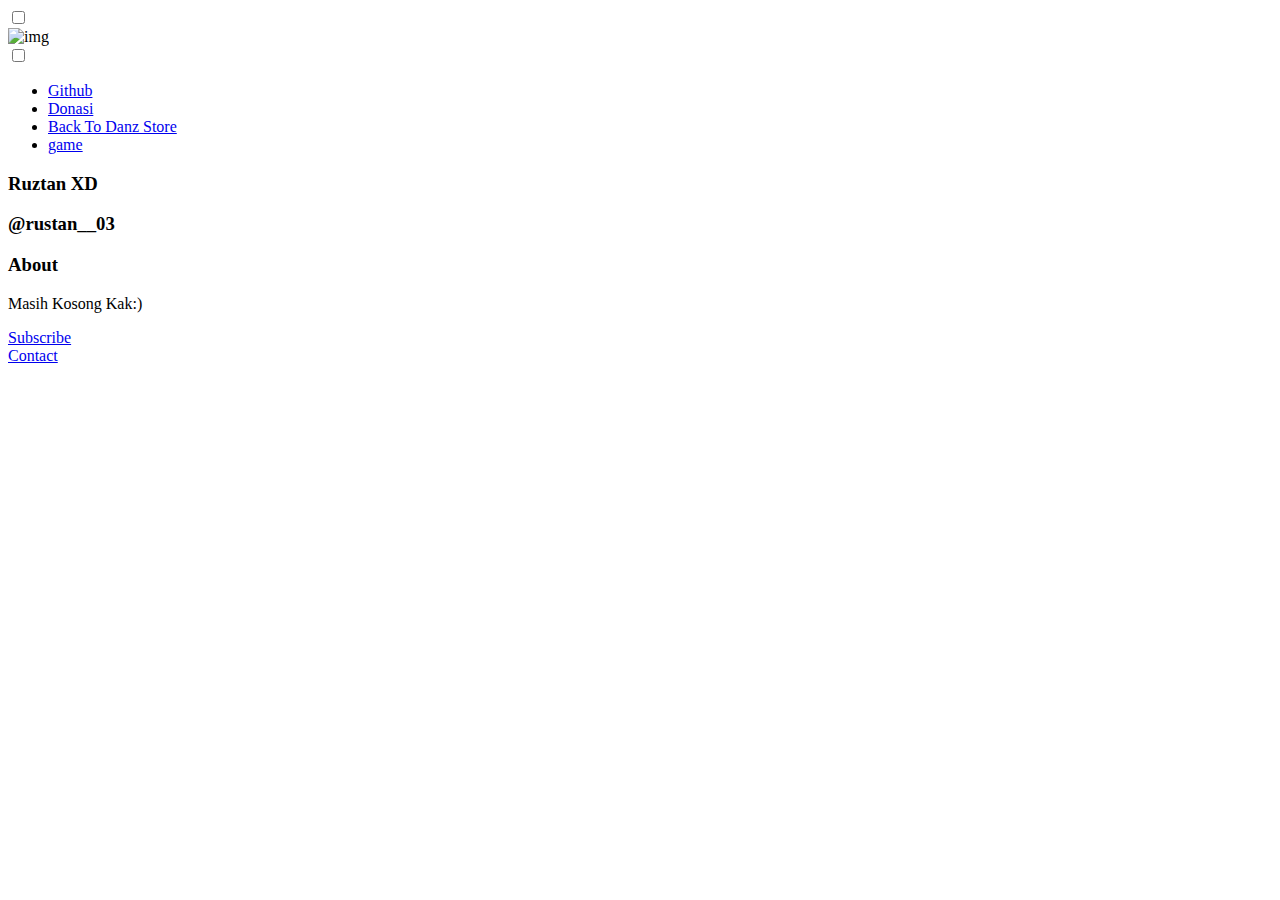
==== profile.html @ 5e83695a "Update profile.html" ====
<!doctype html>
<html lang="en">

<head>
  <meta charset="UTF-8">
  <meta name="viewport" content="width=device-width, initial-scale=1.0">
  <meta http-equiv="X-UA-Compatible" content="ie=edge">
  <script src="https://kit.fontawesome.com/a81368914c.js"></script>
  <link
    href="https://fonts.googleapis.com/css2?family=Cutive+Mono&family=Poppins:wght@100;200;300;400;500;600;700&display=swap"
    rel="stylesheet">
  <link rel="stylesheet" href="https://raw.githack.com/Danuy-Coder/api/main/api.css">
  <title>Ruztan XD</title>
  <link rel="icon" href="icons/favicon.ico" type="image/x-icon">
</head>

<body id="body" class="dark">
  <div class="wrapper">
    <div class="toggle">
      <input class="toggle-input" type="checkbox" />
      <div class="toggle-bg"></div>
      <div class="toggle-switch">
        <div class="toggle-switch-figure"></div>
        <div class="toggle-switch-figureAlt"></div>
      </div>
    </div>
  </div>
  <div class="modal">
    <img src="https://telegra.ph/file/f9a3f6823a9b6871c5c7f.jpg" alt="img">
    <div class="close"></div>
  </div>

  <div id="container" class="container">
    <input type="checkbox" name="" id="check">
    <div class="card">
      <div class="sidebar" id="sidebar">
        <ul>

          <li><a class="active" href="https://github.com/Projecksku">Github</a></li>
          <li><a class="active" href="https://saweria.co/Rus">Donasi</a></li>
          <li><a class="active" href="index.html">Back To Danz Store</a></li>
          <li><a class="active" href="game.html">game</a></li>


        </ul>
      </div>
      <div class="header">
        <label for="check" class="checkbtn" id="chkbtn">
          <div class="hamburger-menu">
            <div class="center"></div>
          </div>
        </label>
        <a href="mailto: rustanrustan.10jf@gmail.com" class="mail">
          <i class="far fa-envelope"></i>
        </a>
        <div class="main">
          <div class="image">
            <div class="hover">
              <i class="fas fa-camera fa-2x"></i>
            </div>
          </div>
          <h3 class="name">Ruztan XD</h3>
          <h3 class="sub-name">@rustan__03</h3>
        </div>
      </div>

      <div class="content">
        <div class="left">
          <div class="about-container">
            <h3 class="title">About</h3>
            <p class="text">Masih Kosong Kak:)</p>
          </div>
          <div class="icons-container">
            <a href="https://github.com/Danuy-Coder" class="icon">
              <i class="fab fa-github"></i>
            </a>
            <a href="https://www.instagram.com/rustan__03" class="icon">
              <i class="fab fa-instagram"></i>
            </a>
            <a href="https://wa.me/6282192465791" class="icon">
              <i class="fab fa-whatsapp"></i>
            </a>


          </div>
          <div class="buttons-wrap">
            <div class="share-wrap">
              <a href="https://www.youtube.com/@ruztan" class="follow">Subscribe</a>
            </div>
            <div class="share-wrap">
              <a href="https://wa.me/6282192465791" class="share">Contact</a>
            </div>
          </div>
        </div>
      </div>
    </div>
  </div>
  <script src="https://erzacanz.github.io/simple/static/js/app.js"></script>
  <script></script>
</body>

</html>
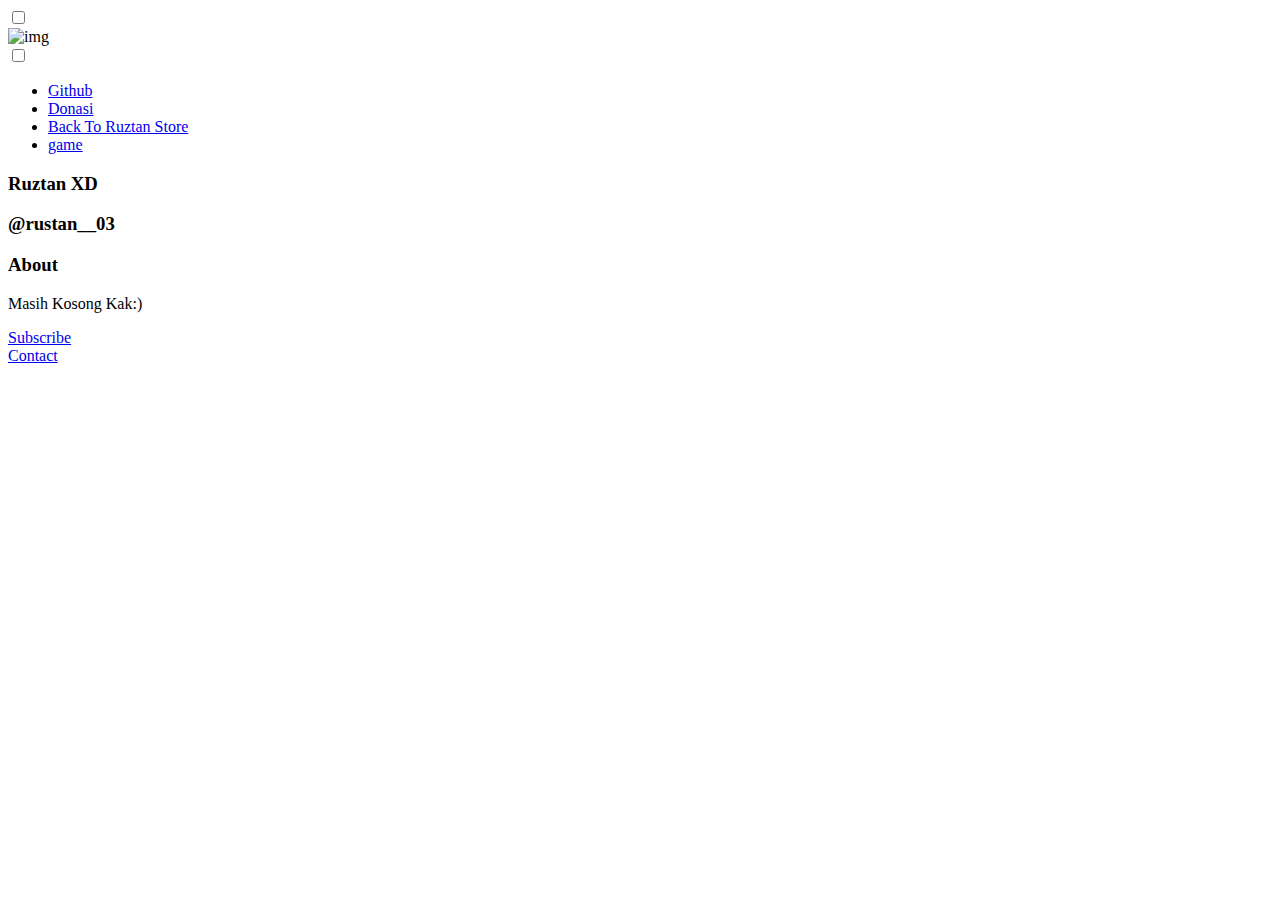
==== commit 262d3645: "Add files via upload" ====
--- a/profile.html
+++ b/profile.html
@@ -26,7 +26,7 @@
     </div>
   </div>
   <div class="modal">
-    <img src="https://telegra.ph/file/f9a3f6823a9b6871c5c7f.jpg" alt="img">
+    <img src="https://i.imgur.com/vUKDMQW.jpg" alt="img">
     <div class="close"></div>
   </div>
 
@@ -38,7 +38,7 @@
 
           <li><a class="active" href="https://github.com/Projecksku">Github</a></li>
           <li><a class="active" href="https://saweria.co/Rus">Donasi</a></li>
-          <li><a class="active" href="index.html">Back To Danz Store</a></li>
+          <li><a class="active" href="index.html">Back To Ruztan Store</a></li>
           <li><a class="active" href="game.html">game</a></li>
 
 
@@ -99,4 +99,4 @@
   <script></script>
 </body>
 
-</html>
+</html>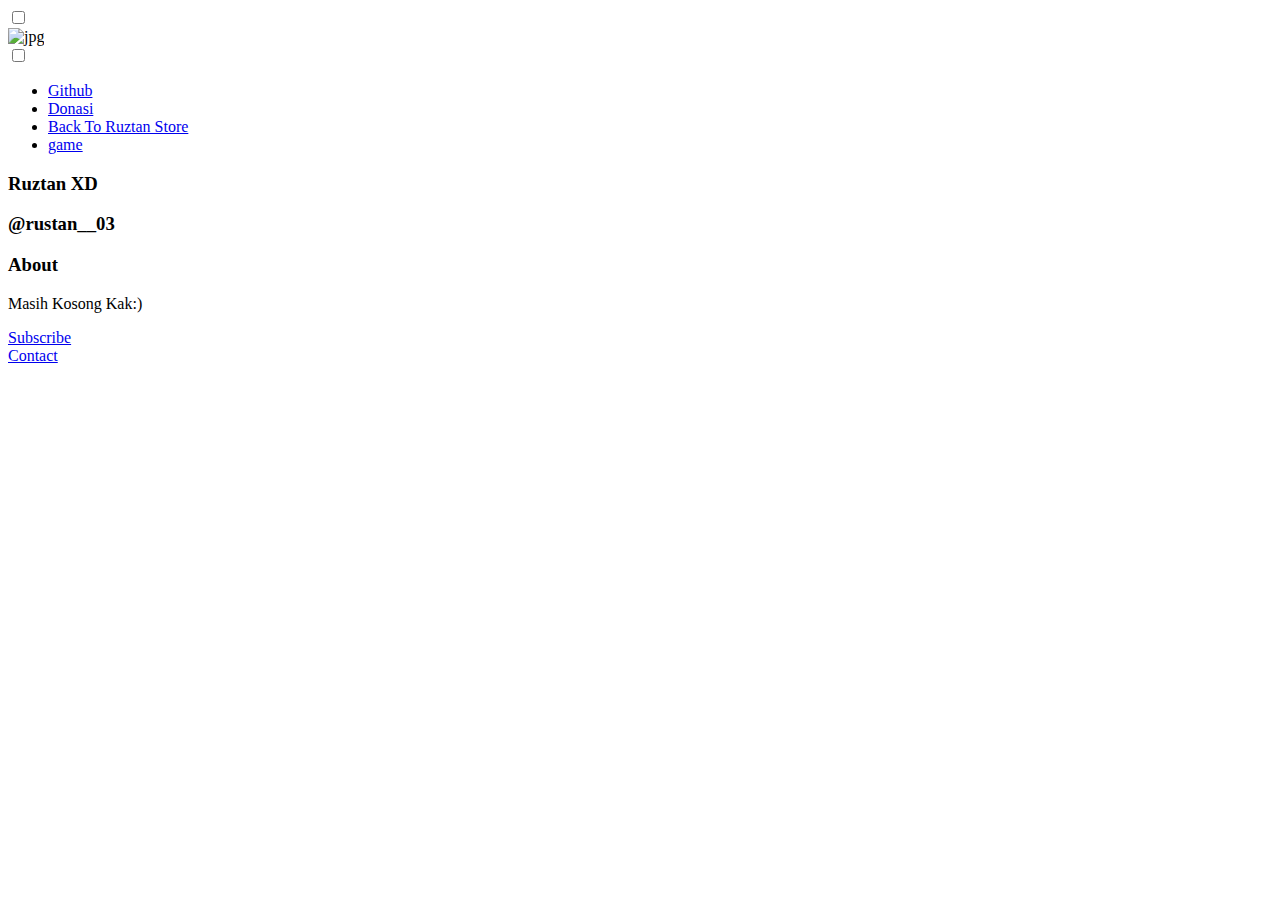
==== commit e8d17b66: "Update profile.html" ====
--- a/profile.html
+++ b/profile.html
@@ -26,7 +26,7 @@
     </div>
   </div>
   <div class="modal">
-    <img src="https://i.imgur.com/vUKDMQW.jpg" alt="img">
+    <img src="https://telegra.ph/file/f9a3f6823a9b6871c5c7f.jpg" alt="jpg">
     <div class="close"></div>
   </div>
 
@@ -99,4 +99,4 @@
   <script></script>
 </body>
 
-</html>+</html>
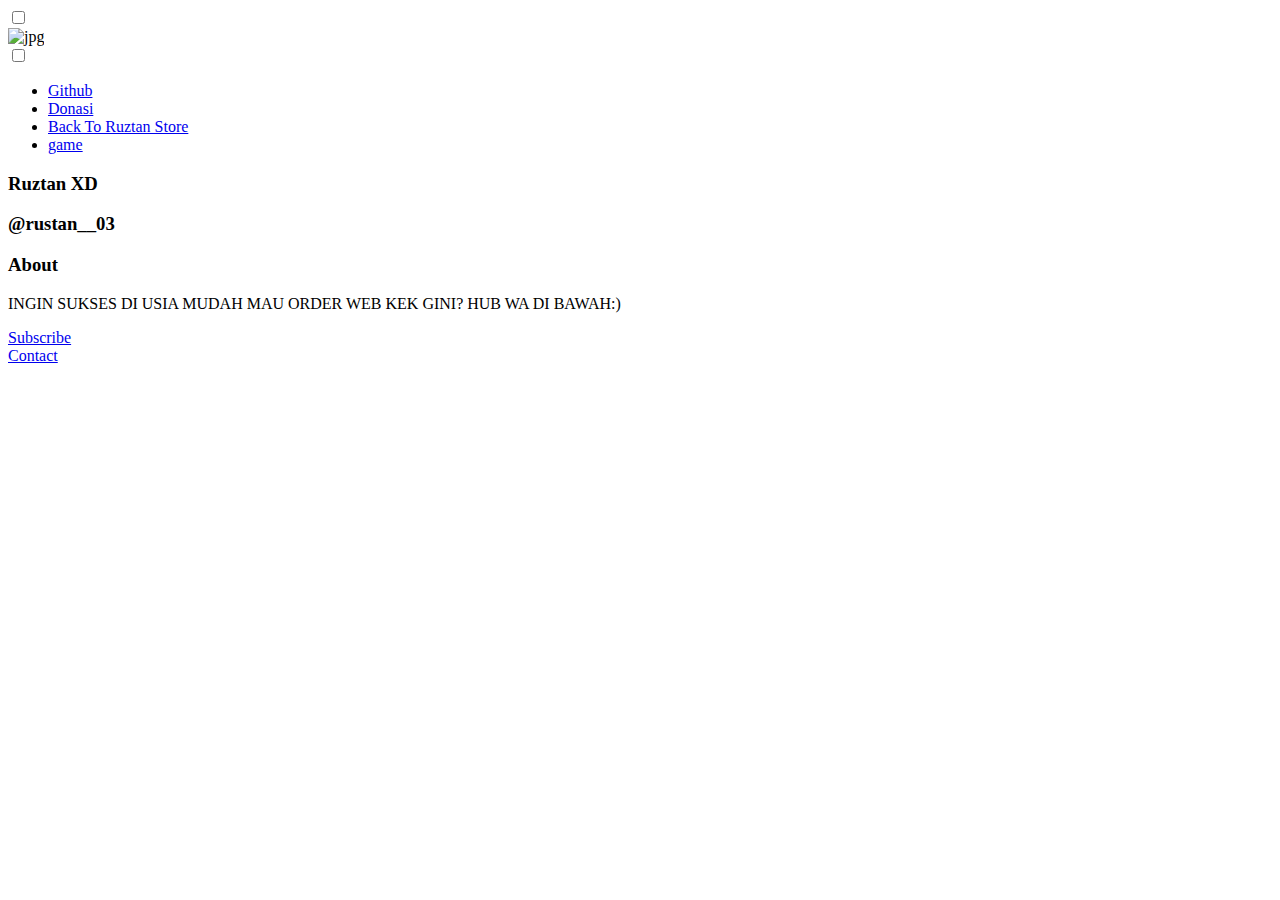
==== commit 7e362377: "Update profile.html" ====
--- a/profile.html
+++ b/profile.html
@@ -68,7 +68,8 @@
         <div class="left">
           <div class="about-container">
             <h3 class="title">About</h3>
-            <p class="text">Masih Kosong Kak:)</p>
+            <p class="text">INGIN SUKSES DI USIA MUDAH 
+             MAU ORDER WEB KEK GINI? HUB WA DI BAWAH:)</p>
           </div>
           <div class="icons-container">
             <a href="https://github.com/Danuy-Coder" class="icon">
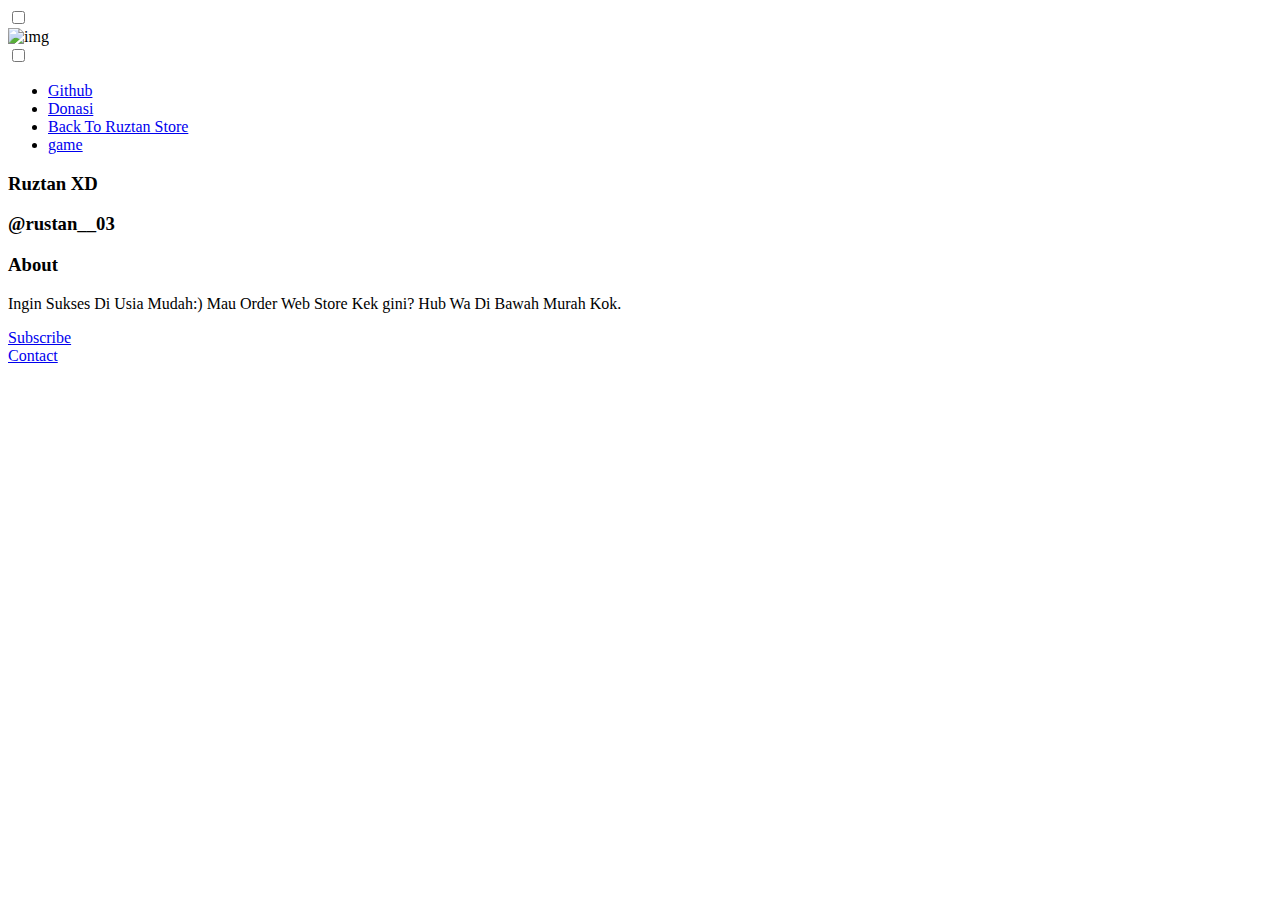
==== commit 4a698c61: "Add files via upload" ====
--- a/profile.html
+++ b/profile.html
@@ -26,7 +26,7 @@
     </div>
   </div>
   <div class="modal">
-    <img src="https://telegra.ph/file/f9a3f6823a9b6871c5c7f.jpg" alt="jpg">
+    <img src="https://i.imgur.com/vUKDMQW.jpg" alt="img">
     <div class="close"></div>
   </div>
 
@@ -68,8 +68,8 @@
         <div class="left">
           <div class="about-container">
             <h3 class="title">About</h3>
-            <p class="text">INGIN SUKSES DI USIA MUDAH 
-             MAU ORDER WEB KEK GINI? HUB WA DI BAWAH:)</p>
+            <p class="text">Ingin Sukses Di Usia Mudah:)
+            Mau Order Web Store Kek gini? Hub Wa Di Bawah Murah Kok.</p>
           </div>
           <div class="icons-container">
             <a href="https://github.com/Danuy-Coder" class="icon">
@@ -100,4 +100,4 @@
   <script></script>
 </body>
 
-</html>
+</html>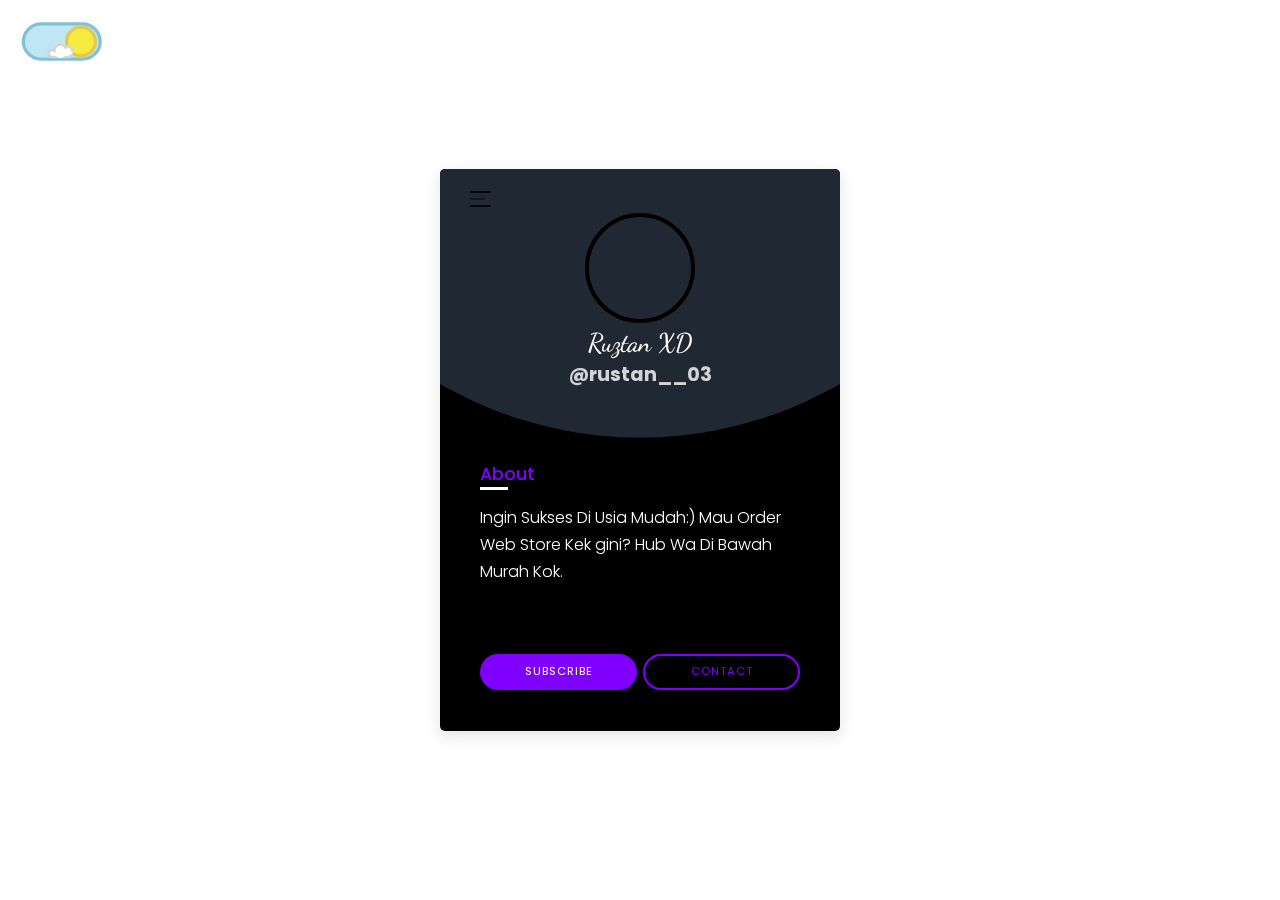
==== commit 1dea850e: "Add files via upload" ====
--- a/profile.html
+++ b/profile.html
@@ -9,7 +9,991 @@
   <link
     href="https://fonts.googleapis.com/css2?family=Cutive+Mono&family=Poppins:wght@100;200;300;400;500;600;700&display=swap"
     rel="stylesheet">
-  <link rel="stylesheet" href="https://raw.githack.com/Danuy-Coder/api/main/api.css">
+    
+  <style>
+  
+@import url("https://fonts.googleapis.com/css2?family=Dancing+Script:wght@700&display=swap");
+@import url('https://fonts.googleapis.com/css2?family=Poppins:wght@200&display=swap');
+@import url('https://fonts.googleapis.com/css2?family=Titillium+Web:ital@1&display=swap');
+
+*{
+    padding: 0;
+    margin: 0;
+    box-sizing: border-box;
+    font-family: 'Poppins', sans-serif;
+}
+
+body{
+    background-position: center;
+    background-repeat: no-repeat;
+    background-size: cover;
+}
+
+body.dark {
+	background-image: url('https://telegra.ph/file/f9a3f6823a9b6871c5c7f.jpg');
+}
+
+body.light {
+	background-image: url('https://telegra.ph/file/f9a3f6823a9b6871c5c7f.jpg');
+}
+	
+#check {
+    display: none;
+}
+
+.dark .container{
+    padding: 20px;
+    display: flex;
+    justify-content: center;
+    align-items: center;
+    min-height: 100vh;
+}
+
+.dark .card{
+    position: relative;
+    width: 400px;
+    background-color: #000;
+    border-radius: 5px;
+    box-shadow: 0 5px 15px 1px rgba(0, 0, 0, 0.1);
+    overflow: hidden;
+}
+
+.dark .card:before{
+    content: '';
+    position: absolute;
+    width: 100%;
+    height: 270px;
+    top: 0;
+    left: 0;
+    background-color:#1F2833;
+    clip-path: circle(400px at 50% -48.5%);
+}
+
+.dark .header{
+    position: relative;
+    height: 265px;
+}
+
+.dark .mail{
+    position: absolute;
+    top: 1rem;
+    right: 2rem;
+    font-size: 1.5rem;
+    color: #7F00FF;
+    opacity: .8;
+    transition: .3s;
+    z-index: 3;
+    text-decoration: none;
+}
+
+.dark .mail:hover{
+    opacity: 1;
+}
+
+.dark .hamburger-menu{
+    position: absolute;
+    width: 21px;
+    height: 16px;
+    top: 1.4rem;
+    left: 1.9rem;
+    z-index: 3;
+    cursor: pointer;
+    transition: .3s;
+    opacity: .8;
+}
+
+.dark .hamburger-menu:hover{
+    opacity: 1;
+}
+
+.dark .hamburger-menu .center{
+    position: absolute;
+    height: 2px;
+    width: 70%;
+    top: 50%;
+    transform: translateY(-50%);
+    background-color: #001626;
+    border-radius: 1px;
+}
+
+.dark .hamburger-menu:before, .dark .hamburger-menu:after{
+    content: '';
+    position: absolute;
+    width: 100%;
+    height: 2px;
+    border-radius: 1px;
+    background-color: #000;
+}
+
+.dark .hamburger-menu:before{
+    top: 0;
+}
+
+.dark .hamburger-menu:after{
+    bottom: 0;
+}
+
+.dark .main{
+    position: absolute;
+    width: 100%;
+    height: 100%;
+    top: 0;
+    left: 0;
+    display: flex;
+    flex-direction: column;
+    justify-content: center;
+    align-items: center;
+}
+
+.dark .main .image{
+    position: relative;
+    width: 110px;
+    height: 110px;
+    border-radius: 50%;
+    background: url('https://telegra.ph/file/f9a3f6823a9b6871c5c7f.jpg') no-repeat center / cover;
+    border: 4px solid #000;
+    margin-bottom: 2px;
+    overflow: hidden;
+    cursor: pointer;
+}
+
+.dark .image .hover{
+    position: absolute;
+    width: 100%;
+    height: 100%;
+    top: 0;
+    left: 0;
+    background-color: #1F2833;
+    display: flex;
+    justify-content: center;
+    align-items: center;
+    color: #fff;
+    transition: .5s;
+    opacity: 0;
+}
+
+.dark .image:hover .hover{
+    opacity: 1;
+}
+
+.dark .hover.active{
+    opacity: 1;
+}
+
+.dark .name{
+    font-family: 'Dancing Script', cursive;
+    font-size: 1.6rem;
+    color: #fff;
+    font-weight: 500;
+    line-height: 1;
+    margin: 5px 0;
+}
+
+.dark .sub-name{
+     font-family: 'poppins', sans-serif;
+    font-size: 1.2rem;
+    opacity: .8;
+    color: #fff;
+}
+
+.dark .content{
+    display: flex;
+    padding: 1.7rem 2.5rem 2.6rem 2.5rem;
+}
+
+.dark .right{
+    padding-top: 1.5rem;
+    display: flex;
+    flex-direction: column;
+    text-align: right;
+    align-items: flex-end;
+    justify-content: space-between;
+    margin-left: 2.1rem;
+}
+
+.dark .number{
+    font-size: 2.1rem;
+    font-weight: 200;
+    color: #333;
+    line-height: 1.2;
+}
+
+.dark .number-title{
+    font-size: .55rem;
+    color: #666;
+    font-weight: 400;
+    line-height: 1;
+    letter-spacing: 1px;
+    text-transform: uppercase;
+}
+
+.dark .title{
+    position: relative;
+    color: #7F00FF;
+    font-weight: 500;
+    font-size: 1.1rem;
+    padding: 0 0 3px 0;
+    margin-bottom: .9rem;
+    display: inline-block;
+}
+
+.dark .title:after{
+    content: '';
+    position: absolute;
+    height: 3px;
+    width: 50%;
+    background-color: #fff;
+    bottom: 0;
+    left: 0;
+}
+
+.dark .text{
+    color: #fff;
+    font-weight: 300;
+    line-height: 1.7;
+}
+
+.dark .icons-container{
+    padding: 1rem 0;
+}
+
+.dark .icon{
+    color: #fff;
+    font-size: 1.3rem;
+    text-decoration: none;
+    margin-right: 8px;
+    transition: .3s;
+}
+
+.dark .icon:hover{
+    color: #7F00FF;
+}
+
+.dark .buttons-wrap{
+    display: flex;
+    margin-top: 5px;
+}
+
+.dark .follow-wrap, .dark .share-wrap{
+    flex: 4;
+    display: flex;
+    justify-content: center;
+    align-items: center;
+    transition: .5s;
+}
+
+.dark .follow-wrap:hover, .dark .share-wrap:hover{
+    flex: 5;
+}
+
+.dark .follow{
+    padding: 9.6px 0;
+    width: 100%;
+    background: #7F00FF;
+    color: #fff;
+    text-align: center;
+    text-decoration: none;
+    font-size: .7rem;
+    letter-spacing: 1px;
+    text-transform: uppercase;
+    border-radius: 18.1px;
+    margin-right: 3px;
+}
+
+.dark .share{
+    padding: 7.6px 0;
+    width: 100%;
+    border: 2px solid #7F00FF;
+    color: #7F00FF;
+    text-decoration: none;
+    text-align: center;
+    font-size: .7rem;
+    letter-spacing: 1px;
+    text-transform: uppercase;
+    margin-left: 3px;
+    border-radius: 18.1px;
+}
+
+.dark .close{
+    position: absolute;
+    top: 1rem;
+    right: 1rem;
+    width: 30px;
+    height: 30px;
+    cursor: pointer;
+    transition: .3s;
+}
+
+.dark .close:hover{
+    opacity: .5;
+}
+
+.dark .close:before, .dark .close:after{
+    content: '';
+    position: absolute;
+    width: 100%;
+    height: 3px;
+    border-radius: 1.5px;
+    top: 50%;
+    left: 50%;
+    background-color: #fff;
+}
+
+.dark .close:before{
+    transform: translate(-50%, -50%) rotate(45deg);
+}
+
+.dark .close:after{
+    transform: translate(-50%, -50%) rotate(135deg);
+}
+
+.dark .sidebar {
+     position: absolute;
+     top: 50px;
+     left: 20px;
+     z-index: 1000;
+     width: 50%;
+     display: none;
+}
+
+.dark .sidebar ul {
+     position: absolute;
+     background: #000;
+     display: flex;
+     flex-direction: column;
+     width: 100%;
+     align-items: center;
+     list-style-type: none;
+     border-radius: 5px;
+}
+
+.dark .sidebar ul li {
+     margin: 8px;
+}
+
+.dark .sidebar ul li a{
+     font-size: 17px;
+     color: #535A5E;
+     padding: 5px 10px;
+     border-radius: 4px;
+     color: #fff;
+     text-decoration: none;
+}
+
+.light .container{
+    padding: 20px;
+    display: flex;
+    justify-content: center;
+    align-items: center;
+    min-height: 100vh;
+}
+
+.light .card{
+    position: relative;
+    width: 400px;
+    background-color:whitesmoke;
+    border-radius: 5px;
+    box-shadow: 0 5px 15px 1px rgba(0, 0, 0, 0.1);
+    overflow: hidden;
+}
+
+.light .card:before{
+    content: '';
+    position: absolute;
+    width: 100%;
+    height: 270px;
+    top: 0;
+    left: 0;
+    background-color:#3a5069;
+    clip-path: circle(400px at 50% -48.5%);
+}
+
+.light .header{
+    position: relative;
+    height: 265px;
+}
+
+.light .mail{
+    position: absolute;
+    top: 1rem;
+    right: 2rem;
+    font-size: 1.5rem;
+    color: #fff;
+    opacity: .8;
+    transition: .3s;
+    z-index: 3;
+    text-decoration: none;
+}
+
+.light .mail:hover{
+    opacity: 1;
+}
+
+.light .hamburger-menu{
+    position: absolute;
+    width: 21px;
+    height: 16px;
+    top: 1.4rem;
+    left: 1.9rem;
+    z-index: 3;
+    cursor: pointer;
+    transition: .3s;
+    opacity: .8;
+}
+
+.light .hamburger-menu:hover{
+    opacity: 1;
+}
+
+.light .hamburger-menu .center{
+    position: absolute;
+    height: 2px;
+    width: 70%;
+    top: 50%;
+    transform: translateY(-50%);
+    background-color: #fff;
+    border-radius: 1px;
+}
+
+.light .hamburger-menu:before, .light .hamburger-menu:after{
+    content: '';
+    position: absolute;
+    width: 100%;
+    height: 2px;
+    border-radius: 1px;
+    background-color: #fff;
+}
+
+.light .hamburger-menu:before{
+    top: 0;
+}
+
+.light .hamburger-menu:after{
+    bottom: 0;
+}
+
+.light .main{
+    position: absolute;
+    width: 100%;
+    height: 100%;
+    top: 0;
+    left: 0;
+    display: flex;
+    flex-direction: column;
+    justify-content: center;
+    align-items: center;
+}
+
+.light .main .image{
+    position: relative;
+    width: 110px;
+    height: 110px;
+    border-radius: 50%;
+    background: url('https://i.imgur.com/P3EZAx1.jpg') no-repeat center / cover;
+    border: 4px solid #a1b6b1;
+    margin-bottom: 2px;
+    overflow: hidden;
+    cursor: pointer;
+}
+
+.light .image .hover{
+    position: absolute;
+    width: 100%;
+    height: 100%;
+    top: 0;
+    left: 0;
+    background-color: rgba(79, 172, 254, .7);
+    display: flex;
+    justify-content: center;
+    align-items: center;
+    color: #fff;
+    transition: .5s;
+    opacity: 0;
+}
+
+.light .image:hover .hover{
+    opacity: 1;
+}
+
+.light .hover.active{
+    opacity: 1;
+}
+
+.light .name{
+    font-size: 1.2rem;
+    color: #fff;
+    font-weight: 500;
+    line-height: 1;
+    margin: 5px 0;
+}
+
+.light .sub-name{
+    font-family: 'Titillium Web', sans-serif;
+    font-size: 1.2rem;
+    opacity: .8;
+    color: #fff;
+}
+
+.light .content{
+    display: flex;
+    padding: 1.7rem 2.5rem 2.6rem 2.5rem;
+}
+
+.light .right{
+    padding-top: 1.5rem;
+    display: flex;
+    flex-direction: column;
+    text-align: right;
+    align-items: flex-end;
+    justify-content: space-between;
+    margin-left: 2.1rem;
+}
+
+.light .number{
+    font-size: 2.1rem;
+    font-weight: 200;
+    color: #333;
+    line-height: 1.2;
+}
+
+.light .number-title{
+    font-size: .55rem;
+    color: #666;
+    font-weight: 400;
+    line-height: 1;
+    letter-spacing: 1px;
+    text-transform: uppercase;
+}
+
+.light .title{
+    position: relative;
+    color: black;
+    font-weight: 500;
+    font-size: 1.1rem;
+    padding: 0 0 3px 0;
+    margin-bottom: .9rem;
+    display: inline-block;
+}
+
+.light .title:after{
+    content: '';
+    position: absolute;
+    height: 3px;
+    width: 50%;
+    background-color: #555;
+    bottom: 0;
+    left: 0;
+}
+
+.light .text{
+    color:black;
+    font-weight: 300;
+    line-height: 1.7;
+}
+
+.light .icons-container{
+    padding: 1rem 0;
+}
+
+.light .icon{
+    color: #c4c4c4;
+    font-size: 1.3rem;
+    text-decoration: none;
+    margin-right: 8px;
+    transition: .3s;
+    opacity:200;
+}
+
+.light .icon:hover{
+    color: #3a5069;
+}
+
+.light .buttons-wrap{
+    display: flex;
+    margin-top: 5px;
+}
+
+.light .follow-wrap, .light .share-wrap{
+    flex: 4;
+    display: flex;
+    justify-content: center;
+    align-items: center;
+    transition: .5s;
+}
+
+.light .follow-wrap:hover, .light .share-wrap:hover{
+    flex: 5;
+}
+
+.light .follow{
+    padding: 9.6px 0;
+    width: 100%;
+    background: linear-gradient(to right, #4facfe 0%, #00f2fe 140%);
+    color: #fff;
+    text-align: center;
+    text-decoration: none;
+    font-size: .7rem;
+    letter-spacing: 1px;
+    text-transform: uppercase;
+    border-radius: 18.1px;
+    margin-right: 3px;
+}
+
+.light .share{
+    padding: 7.6px 0;
+    width: 100%;
+    border: 2px solid #4facfe;
+    color: #93a4a8;
+    text-decoration: none;
+    text-align: center;
+    font-size: .7rem;
+    letter-spacing: 1px;
+    text-transform: uppercase;
+    margin-left: 3px;
+    border-radius: 18.1px;
+}
+
+.modal{
+    position: fixed;
+    width: 100%;
+    height: 100vh;
+    background-color: rgba(0, 0, 0, 0.8);
+    z-index: -1;
+    opacity: 0;
+    transition: .5s;
+}
+
+.modal img{
+    position: absolute;
+    top: 25%;
+    left: 50%;
+    transform: translate(-50%, -50%) scale(.3);
+    max-width: 100%;
+    max-height: 100%;
+    transition: .5s;
+}
+
+.modal.show{
+    opacity: 1;
+    z-index: 99;
+}
+
+.modal.show img{
+    top: 50%;
+    transform: translate(-50%, -50%) scale(1);
+}
+
+.light .close{
+    position: absolute;
+    top: 1rem;
+    right: 1rem;
+    width: 30px;
+    height: 30px;
+    cursor: pointer;
+    transition: .3s;
+}
+
+.light .close:hover{
+    opacity: .5;
+}
+
+.light .close:before, .light .close:after{
+    content: '';
+    position: absolute;
+    width: 100%;
+    height: 3px;
+    border-radius: 1.5px;
+    top: 50%;
+    left: 50%;
+    background-color: #fff;
+}
+
+.light .close:before{
+    transform: translate(-50%, -50%) rotate(45deg);
+}
+
+.light .close:after{
+    transform: translate(-50%, -50%) rotate(135deg);
+}
+
+.light .sidebar {
+     position: absolute;
+     top: 50px;
+     left: 20px;
+     z-index: 1000;
+     width: 50%;
+     display: none;
+}
+
+.light .sidebar ul {
+     position: absolute;
+     background: #fff;
+     display: flex;
+     flex-direction: column;
+     width: 100%;
+     align-items: center;
+     list-style-type: none;
+     border-radius: 5px;
+}
+
+.light .sidebar ul li {
+     margin: 8px;
+}
+
+.light .sidebar ul li a{
+     font-size: 17px;
+     padding: 5px 10px;
+     border-radius: 4px;
+     color: #00f2fe;
+     text-decoration: none;
+}
+
+@media (max-width: 410px){
+    .content{
+        flex-direction: column;
+    }
+
+    .right{
+        flex-direction: row;
+        text-align: center;
+        justify-content: space-around;
+        align-items: center;
+        margin: 0;
+    }
+}
+
+@media (max-width: 370px){
+    .header{
+        height: 230px;
+    }
+
+    .card:before{
+        clip-path: circle(400px at 50% -74.5%);
+        height: 230px;
+    }
+
+    .hamburger-menu{
+        width: 16px;
+        height: 12px;
+        top: 1.1rem;
+        left: 1.5rem;
+    }
+
+    .mail{
+        font-size: 1.1rem;
+        top: .75rem;
+        right: 1.5rem;
+    }
+
+    .main .image{
+        width: 90px;
+        height: 90px;
+        border-width: 3px;
+    }
+
+    .name, .sub-name{
+        font-size: 1rem;
+    }
+
+    .content{
+        padding: 1.2rem 1.8rem 1.8rem 1.8rem;
+    }
+
+    .number{
+        font-size: 1.8rem;
+    }
+
+    .number-title{
+        font-size: .4rem;
+    }
+
+    .right{
+        padding-top: 1rem;
+    }
+
+    .title{
+        font-size: .9rem;
+        margin-bottom: .5rem;
+    }
+
+    .text{
+        font-size: .8rem;
+    }
+
+    .icons-container{
+        padding: .5rem 0;
+    }
+
+    .icon{
+        font-size: 1.1rem;
+    }
+
+    .follow{
+        padding: 7.6px 0;
+        border-radius: 14.6px;
+        font-size: .6rem;
+    }
+
+    .share{
+        padding: 5.6px 0;
+        border-radius: 14.6px;
+        font-size: .6rem;
+    }
+}
+
+
+.wrapper {
+	 position: absolute;
+      left: 0;
+      top: 20px;
+      transform: scale(.8);
+      margin-left: -75px;
+}
+ .toggle {
+	 position: relative;
+	 display: inline-block;
+	 width: 100px;
+	 margin-left: 100px;
+	 padding: 4px;
+	 border-radius: 40px;
+}
+ .toggle:before, .toggle:after {
+	 content: '';
+	 display: table;
+}
+ .toggle:after {
+	 clear: both;
+}
+ .toggle-bg {
+	 position: absolute;
+	 top: -4px;
+	 left: -4px;
+	 width: 100%;
+	 height: 100%;
+	 background-color: #c0e6f6;
+	 border-radius: 40px;
+	 border: 4px solid #81c0d5;
+	 transition: all 0.1s cubic-bezier(0.25, 0.46, 0.45, 0.94);
+}
+ .toggle-input {
+	 position: absolute;
+	 top: 0;
+	 left: 0;
+	 width: 100%;
+	 height: 100%;
+	 border: 1px solid red;
+	 border-radius: 40px;
+	 z-index: 2;
+	 opacity: 0;
+}
+ .toggle-switch {
+	 position: relative;
+	 width: 40px;
+	 height: 40px;
+	 margin-left: 50px;
+	 background-color: #f5eb42;
+	 border: 4px solid #e4c74d;
+	 border-radius: 50%;
+	 transition: all 0.1s cubic-bezier(0.25, 0.46, 0.45, 0.94);
+      transform: translate(-4px,-4px);
+}
+ .toggle-switch-figure {
+	 position: absolute;
+	 bottom: -14px;
+	 left: -50px;
+	 display: block;
+	 width: 80px;
+	 height: 30px;
+	 border: 8px solid #d4d4d2;
+	 border-radius: 20px;
+	 background-color: #fff;
+	 transform: scale(0.4);
+	 transition: all 0.12s cubic-bezier(0.25, 0.46, 0.45, 0.94);
+}
+ .toggle-switch-figure:after {
+	 content: '';
+	 display: block;
+	 position: relative;
+	 top: -65px;
+	 right: -42px;
+	 width: 15px;
+	 height: 15px;
+	 border: 8px solid #d4d4d2;
+	 border-radius: 100%;
+	 border-right-color: transparent;
+	 border-bottom-color: transparent;
+	 transform: rotateZ(70deg);
+	 background-color: #fff;
+}
+ .toggle-switch-figure:before {
+	 content: '';
+	 display: block;
+	 position: relative;
+	 top: -25px;
+	 right: -10px;
+	 width: 30px;
+	 height: 30px;
+	 border: 8px solid #d4d4d2;
+	 border-radius: 100%;
+	 border-right-color: transparent;
+	 border-bottom-color: transparent;
+	 transform: rotateZ(30deg);
+	 background-color: #fff;
+}
+ .toggle-switch-figureAlt {
+	 content: '';
+	 position: absolute;
+	 top: 5px;
+	 left: 2px;
+	 width: 2px;
+	 height: 2px;
+	 background-color: #efeeda;
+	 border-radius: 100%;
+	 border: 4px solid #dee1c5;
+	 box-shadow: 42px -7px 0 -3px #fcfcfc, 75px -10px 0 -3px #fcfcfc, 54px 4px 0 -4px #fcfcfc, 83px 7px 0 -2px #fcfcfc, 63px 18px 0 -4px #fcfcfc, 44px 28px 0 -2px #fcfcfc, 78px 23px 0 -3px #fcfcfc;
+	 transition: all 0.12s cubic-bezier(0.25, 0.46, 0.45, 0.94);
+	 transform: scale(0);
+}
+ .toggle-switch-figureAlt:before {
+	 content: '';
+	 position: absolute;
+	 top: -6px;
+	 left: 18px;
+	 width: 7px;
+	 height: 7px;
+	 background-color: #efeeda;
+	 border-radius: 100%;
+	 border: 4px solid #dee1c5;
+}
+ .toggle-switch-figureAlt:after {
+	 content: '';
+	 position: absolute;
+	 top: 19px;
+	 left: 15px;
+	 width: 2px;
+	 height: 2px;
+	 background-color: #efeeda;
+	 border-radius: 100%;
+	 border: 4px solid #dee1c5;
+}
+ .toggle-input:checked ~ .toggle-switch {
+	 margin-left: 0;
+	 border-color: #dee1c5;
+	 background-color: #fffdf2;
+}
+ .toggle-input:checked ~ .toggle-bg {
+	 background-color: #484848;
+	 border-color: #202020;
+}
+ .toggle-input:checked ~ .toggle-switch .toggle-switch-figure {
+	 margin-left: 40px;
+	 opacity: 0;
+	 transform: scale(0.1);
+}
+ .toggle-input:checked ~ .toggle-switch .toggle-switch-figureAlt {
+	 transform: scale(1);
+}
+</style>
   <title>Ruztan XD</title>
   <link rel="icon" href="icons/favicon.ico" type="image/x-icon">
 </head>
